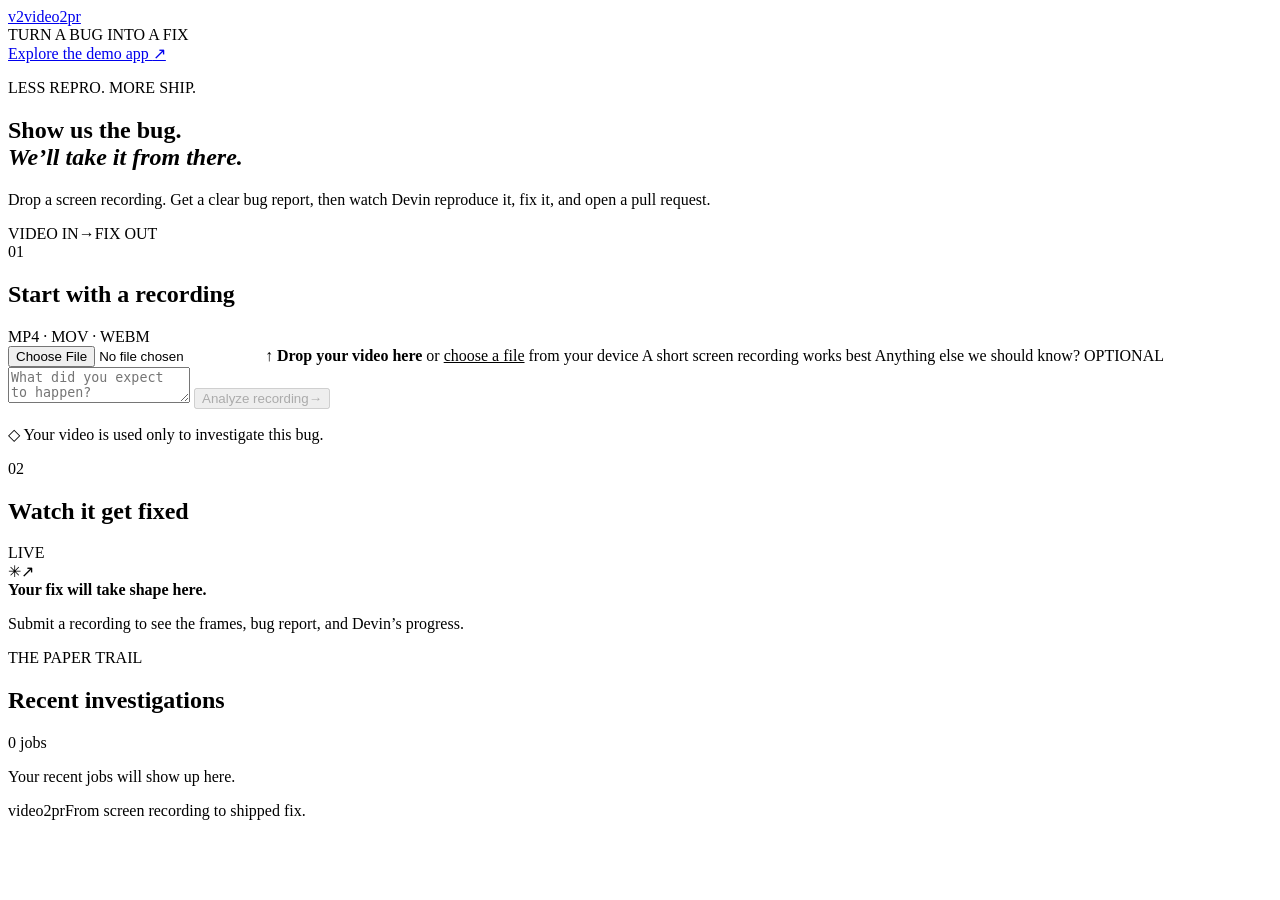
==== frontend/index.html @ 49d0d8c0 "Build video-to-PR hackathon demo Co-Authored-By: Devin AI <158243242+devin-ai-integration[bot]@users" ====
<!doctype html>
<html lang="en">
<head>
  <meta charset="utf-8">
  <meta name="viewport" content="width=device-width, initial-scale=1">
  <meta name="theme-color" content="#10253d">
  <title>video2pr — From bug video to pull request</title>
  <link rel="stylesheet" href="/styles.css">
</head>
<body>
  <header class="topbar">
    <a href="/" class="wordmark"><span class="mark">v2</span><span>video<span class="wordmark-accent">2</span>pr</span></a>
    <div class="header-note"><span class="pulse-dot"></span> TURN A BUG INTO A FIX</div>
    <a class="demo-link" href="/demo/" target="_blank" rel="noreferrer">Explore the demo app <span aria-hidden="true">↗</span></a>
  </header>

  <main>
    <section class="intro">
      <div>
        <p class="eyebrow">LESS REPRO. MORE SHIP.</p>
        <h1>Show us the bug.<br><em>We’ll take it from there.</em></h1>
        <p class="intro-copy">Drop a screen recording. Get a clear bug report, then watch Devin reproduce it, fix it, and open a pull request.</p>
      </div>
      <div class="intro-stamp" aria-hidden="true"><span>VIDEO IN</span><b>→</b><span>FIX OUT</span></div>
    </section>

    <section class="workspace" aria-label="Submit a bug recording">
      <div class="upload-panel">
        <div class="panel-heading"><div><span class="number">01</span><h2>Start with a recording</h2></div><span class="optional">MP4 · MOV · WEBM</span></div>
        <label id="drop-zone" class="drop-zone" for="video-file">
          <input id="video-file" type="file" accept="video/*" capture="environment">
          <span class="upload-icon" aria-hidden="true">↑</span>
          <strong id="upload-title">Drop your video here</strong>
          <span id="upload-subtitle">or <u>choose a file</u> from your device</span>
          <span class="upload-hint">A short screen recording works best</span>
        </label>
        <label class="note-label" for="note">Anything else we should know? <span>OPTIONAL</span></label>
        <textarea id="note" rows="2" placeholder="What did you expect to happen?"></textarea>
        <button id="submit-button" class="submit-button" type="button" disabled><span>Analyze recording</span><span aria-hidden="true">→</span></button>
        <p class="privacy-note"><span aria-hidden="true">◇</span> Your video is used only to investigate this bug.</p>
      </div>

      <div class="progress-panel">
        <div class="panel-heading progress-heading"><div><span class="number">02</span><h2>Watch it get fixed</h2></div><span id="live-indicator" class="live-indicator"><i></i> LIVE</span></div>
        <div id="empty-progress" class="empty-progress">
          <div class="empty-illustration" aria-hidden="true"><span class="screen-shape"></span><span class="sparkle">✳</span><span class="arrow-shape">↗</span></div>
          <strong>Your fix will take shape here.</strong>
          <p>Submit a recording to see the frames, bug report, and Devin’s progress.</p>
        </div>
        <div id="job-view" hidden>
          <div id="stage-stepper" class="stage-stepper"></div>
          <div id="job-content" class="job-content"></div>
        </div>
      </div>
    </section>

    <section class="recent-section">
      <div class="recent-heading"><div><p class="eyebrow">THE PAPER TRAIL</p><h2>Recent investigations</h2></div><span id="job-total" class="job-total">0 jobs</span></div>
      <div id="recent-jobs" class="recent-jobs"><p class="recent-empty">Your recent jobs will show up here.</p></div>
    </section>
  </main>
  <footer><span>video2pr</span><span>From screen recording to shipped fix.</span></footer>
  <script src="/app.js"></script>
</body>
</html>
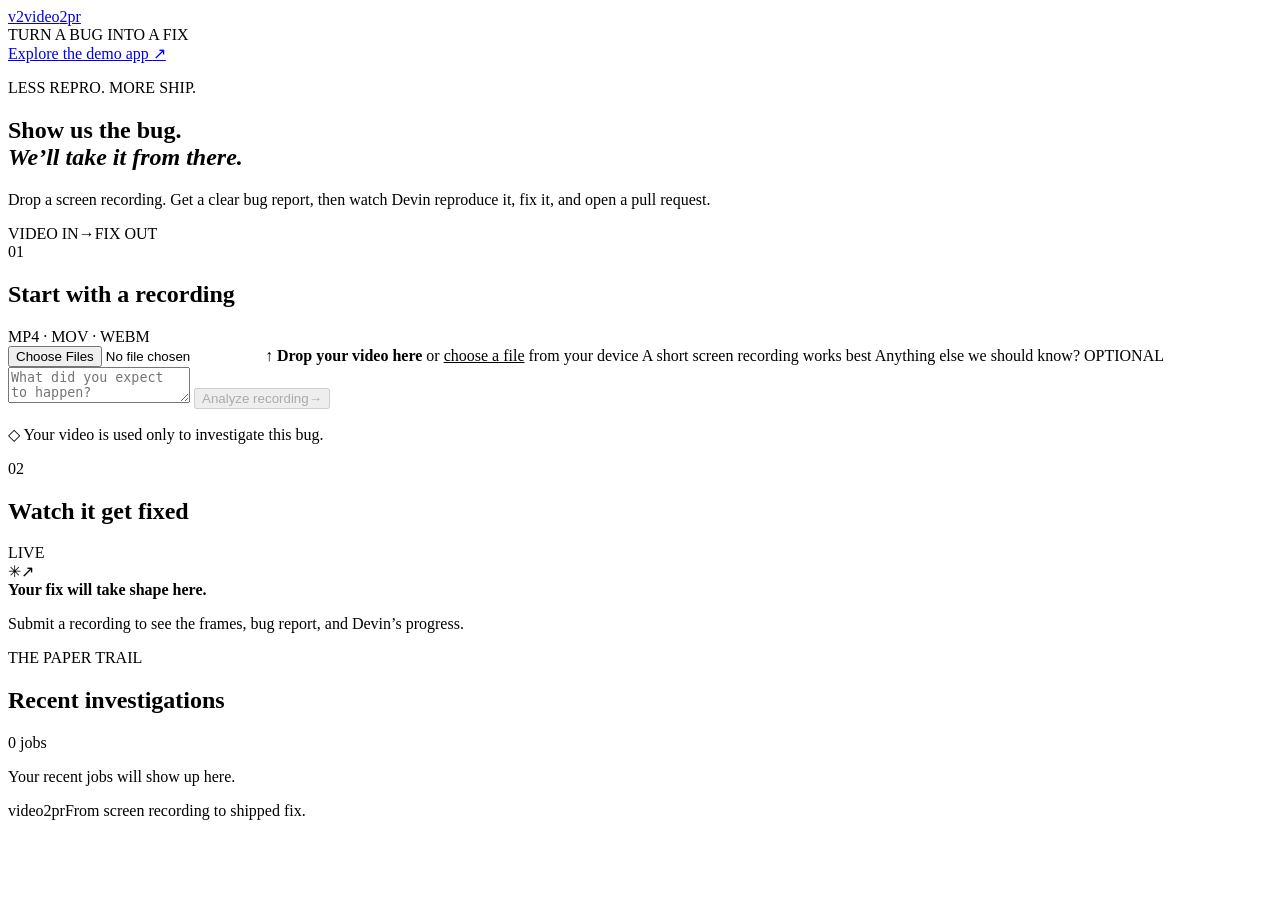
==== commit e7a89309: "Add parallel video investigations Co-Authored-By: Devin AI <158243242+devin-ai-integration[bot]@user" ====
--- a/frontend/index.html
+++ b/frontend/index.html
@@ -28,7 +28,7 @@
       <div class="upload-panel">
         <div class="panel-heading"><div><span class="number">01</span><h2>Start with a recording</h2></div><span class="optional">MP4 · MOV · WEBM</span></div>
         <label id="drop-zone" class="drop-zone" for="video-file">
-          <input id="video-file" type="file" accept="video/*" capture="environment">
+          <input id="video-file" type="file" accept="video/*" capture="environment" multiple>
           <span class="upload-icon" aria-hidden="true">↑</span>
           <strong id="upload-title">Drop your video here</strong>
           <span id="upload-subtitle">or <u>choose a file</u> from your device</span>
@@ -50,6 +50,7 @@
         <div id="job-view" hidden>
           <div id="stage-stepper" class="stage-stepper"></div>
           <div id="job-content" class="job-content"></div>
+          <div id="batch-view" hidden></div>
         </div>
       </div>
     </section>
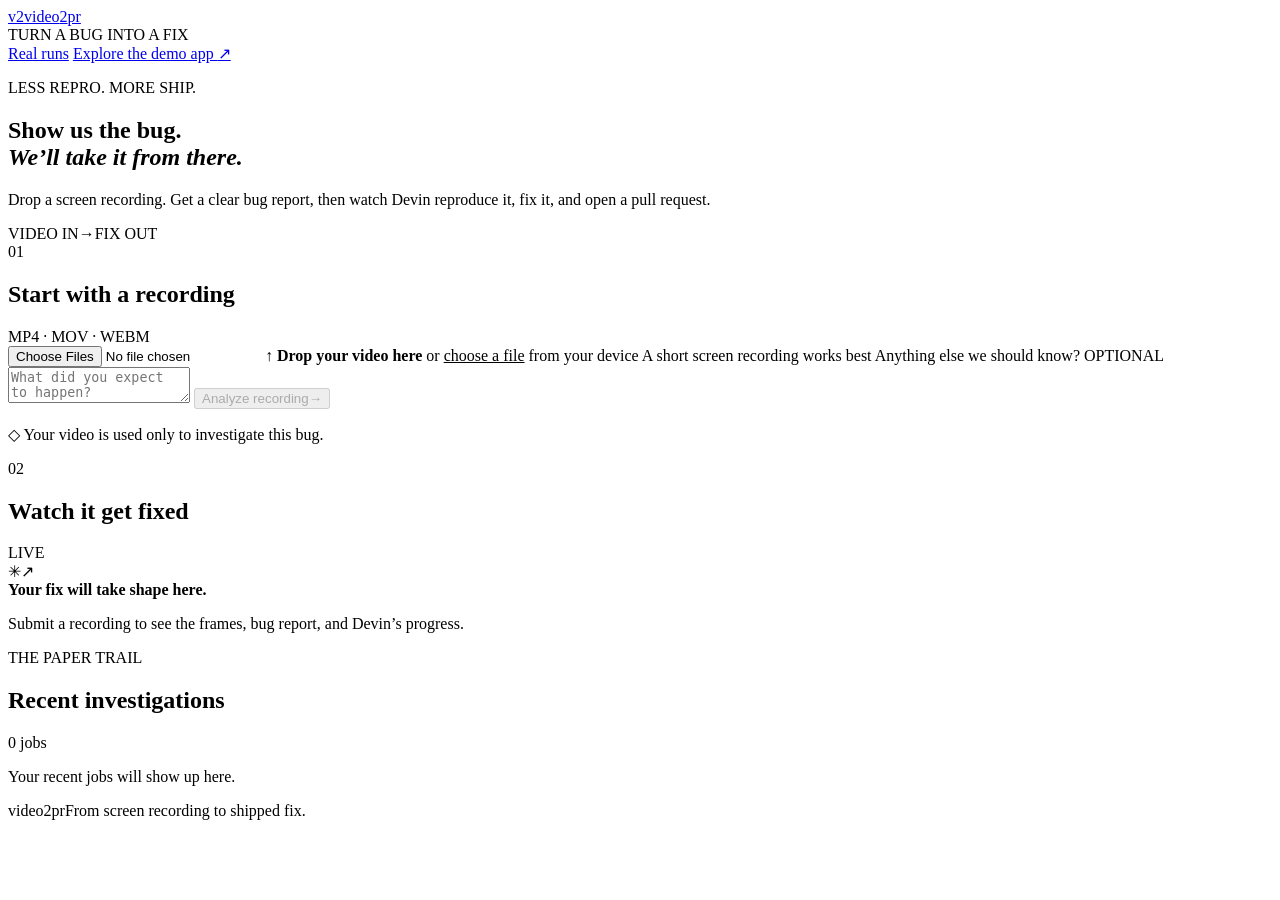
==== commit a842e840: "Add real Devin runs page and issue actions Co-Authored-By: Devin AI <158243242+devin-ai-integration[" ====
--- a/frontend/index.html
+++ b/frontend/index.html
@@ -11,7 +11,10 @@
   <header class="topbar">
     <a href="/" class="wordmark"><span class="mark">v2</span><span>video<span class="wordmark-accent">2</span>pr</span></a>
     <div class="header-note"><span class="pulse-dot"></span> TURN A BUG INTO A FIX</div>
-    <a class="demo-link" href="/demo/" target="_blank" rel="noreferrer">Explore the demo app <span aria-hidden="true">↗</span></a>
+    <nav class="header-links" aria-label="Project links">
+      <a class="runs-link" href="/runs.html">Real runs</a>
+      <a class="demo-link" href="/demo/" target="_blank" rel="noreferrer">Explore the demo app <span aria-hidden="true">↗</span></a>
+    </nav>
   </header>
 
   <main>
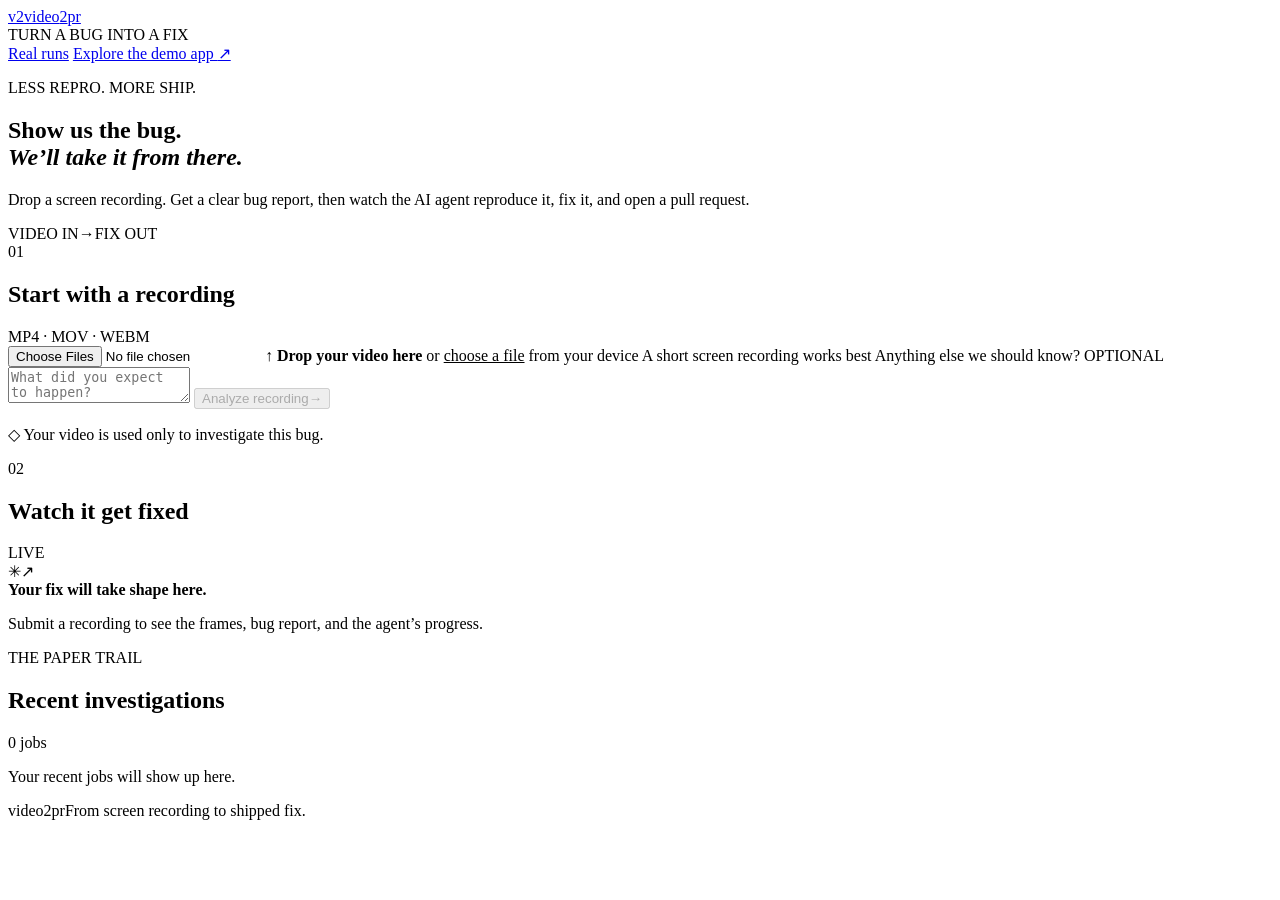
==== commit 1295f153: "Update user-facing AI agent wording Co-Authored-By: Devin AI <158243242+devin-ai-integration[bot]@us" ====
--- a/frontend/index.html
+++ b/frontend/index.html
@@ -22,7 +22,7 @@
       <div>
         <p class="eyebrow">LESS REPRO. MORE SHIP.</p>
         <h1>Show us the bug.<br><em>We’ll take it from there.</em></h1>
-        <p class="intro-copy">Drop a screen recording. Get a clear bug report, then watch Devin reproduce it, fix it, and open a pull request.</p>
+        <p class="intro-copy">Drop a screen recording. Get a clear bug report, then watch the AI agent reproduce it, fix it, and open a pull request.</p>
       </div>
       <div class="intro-stamp" aria-hidden="true"><span>VIDEO IN</span><b>→</b><span>FIX OUT</span></div>
     </section>
@@ -48,7 +48,7 @@
         <div id="empty-progress" class="empty-progress">
           <div class="empty-illustration" aria-hidden="true"><span class="screen-shape"></span><span class="sparkle">✳</span><span class="arrow-shape">↗</span></div>
           <strong>Your fix will take shape here.</strong>
-          <p>Submit a recording to see the frames, bug report, and Devin’s progress.</p>
+          <p>Submit a recording to see the frames, bug report, and the agent’s progress.</p>
         </div>
         <div id="job-view" hidden>
           <div id="stage-stepper" class="stage-stepper"></div>
